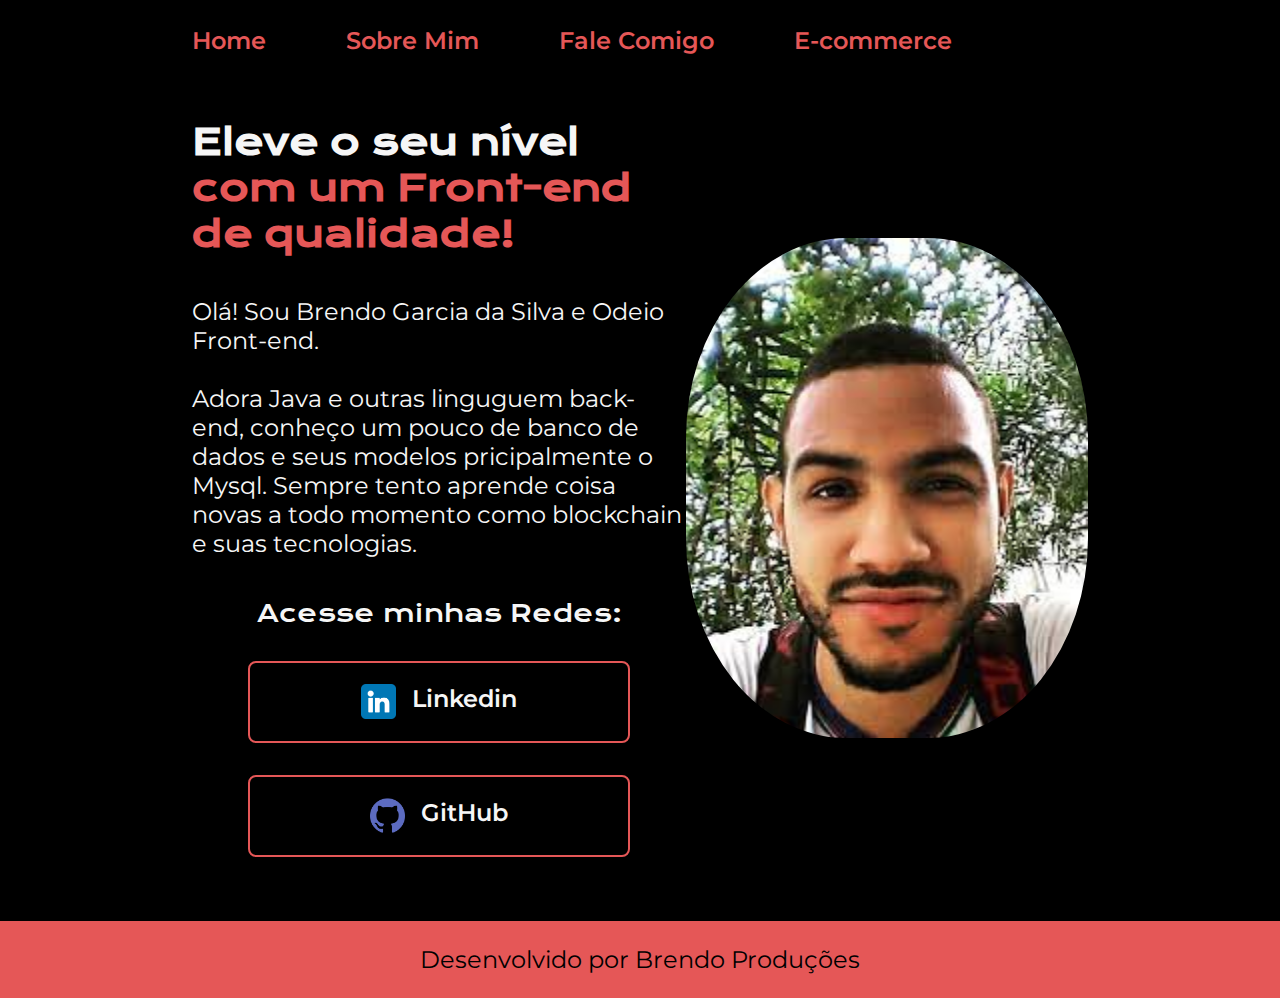
==== index.html @ cc3c5d83 "Update index.html" ====
<!DOCTYPE html>
<html lang="pt-br">

<head>
    <meta charset="UTF-8">
    <meta http-equiv="X-UA-Compatible" content="IE=edge">
    <meta name="viewport" content="width=device-width, initial-scale=1.0">
    <title>Portifolio</title>
    <link rel="stylesheet" href="style.css">
</head>

<body>
    <header class="cabecalho">
        <nav class="cabecalho__navbar">
            <a class="cabecalho__navbar__link" href="index.html">Home</a>
            <a class="cabecalho__navbar__link" href="aboutme.html">Sobre Mim</a>
          <a class="cabecalho__navbar__link" href="form.html">Fale Comigo</a>
          <a class="cabecalho__navbar__link" href="Ecomerce.html">E-commerce</a>  
        </nav>
    </header>
    <main class="apresentacao">
        <section class="apresentacao__conteudo">
            <h1 class="apresentacao__conteudo__titulo">Eleve o seu nível <strong 
            class="titulo-destaque">com um Front-end de qualidade!
            </strong></h1>
            <p class="apresentacao__conteudo__texto">Olá! Sou Brendo Garcia da Silva e Odeio Front-end.<br></br>
          Adora Java e outras linguguem back-end, conheço um pouco de banco de dados e seus modelos pricipalmente o Mysql. Sempre tento aprende coisa novas a todo momento como blockchain e suas tecnologias.</p>
            <div class="apresentacao__botoes">
                <h2 class="apresentacao__botoes__subtitulo">Acesse minhas Redes:</h2>
                <a class="apresentacao__botao_link" href="www.linkedin.com/in/brendo-garcia-da-silva-a642091a2"> <img class="icongit" src="/imgs/linkedin.png" alt="icon-linkdin">Linkedin</a>
                <a class="apresentacao__botao_link" href="https://github.com/BrendoGarcia"> <img class="icongit" src="/imgs/github (1).png" alt="icon-github">GitHub</a>
            </div>
        </section>
        <img class="minhafoto" src="imgs/images.jpg" alt="minhafoto">
    </main>
    <footer class="rodape">
        <p>Desenvolvido por Brendo Produções</p>
    </footer>
</body>

</html>
---- style.css ----
@import url('https://fonts.googleapis.com/css2?family=Krona+One&family=Montserrat:wght@400;600&display=swap');

:root{
    --cor-primaria: #000000;
    --cor-secundaria: #f6f6f6;
    --cor-terciaria: #e55757;
    --cor-hover: #272727;

    --fonte-primaria: 'Krona One', sans-serif;
    --fonte-secundaria:'Montserrat', sans-serif;
}

*{
    margin: 0;
    padding: 0;
}

body{
    /* height: 100vh; (ctrl+k+C)*/
    box-sizing: border-box;
    background-color: var(--cor-primaria);
    color: var(--cor-secundaria);
}

.titulo-destaque{
    color: var(--cor-terciaria);
}

.apresentacao{
    padding: 5% 15%;
    display: flex;
    align-items: center;
    justify-content: space-between;
}
.apresentacao__conteudo{
    width: 615px;
    display: flex;
    flex-direction: column;
    gap: 40px;
}

.apresentacao__conteudo__titulo{
    font-size: 2.25rem;
    font-family:var(--fonte-primaria);
}

.apresentacao__conteudo__texto{
    font-size: 1.5rem;
    font-family: var(--fonte-secundaria);
}

.apresentacao__botoes{
    display: flex;
    flex-direction: column;
    align-items: center;
    gap: 32px;
    justify-content: space-between;
}
.apresentacao__botoes__subtitulo{
    font-family:var(--fonte-primaria);
    font-weight: 400;
    font-size: 1.5rem;
}

.apresentacao__botao_link{
    
    display: flex;
    justify-content: center;
    gap: 16px;
    width: 378px;
    text-align: center;
    border-radius: 8px;
    padding: 21.5px 0;
    text-decoration: none;
    color: var(--cor-secundaria);
    font-weight: 600;
    font-size: 1.5rem;
    font-family: var(--fonte-secundaria);
    border: 2px solid var(--cor-terciaria) ;
}

.apresentacao__botao_link:hover{
    background-color: var(--cor-hover);
}

.rodape{
    padding: 24px;
    color: var(--cor-primaria);
    background-color: var(--cor-terciaria);
    text-align: center;
    font-family: var(--fonte-secundaria);
    font-size: 1.5rem;
    font-weight: 400;
}

.cabecalho{
    padding: 2% 0% 0% 15%;
}

.cabecalho__navbar{
    display: flex;
    gap: 80px;
}

.cabecalho__navbar__link{
    font-family: var(--fonte-secundaria);
    font-size: 1.5rem;
    font-weight: 600;
    color: var(--cor-terciaria);
    text-decoration: none;
}

.cabecalho__navbar__link:hover {
    color: #365678;
}
.exp{
  color: #e55757;
  font-size: 1.5rem;
  font-family: var(--fonte-secundaria);
}
.minhafoto{

    width: 500px;
    height: 500px;

    border-radius: 40%;
    transition: transform 0.3s;
}

.minhafoto:hover{
    transform: scale(1.1);
}
.icongit{
  width: 35px;
  height: 35px;


  .minhafoto{
      width: 300px;
      height: 300px;
  }

  
}
.comigoentre{
  text-align: center;
  color: #ffffff;
  font-size: 1.5rem;
  font-family: var(--fonte-primaria);
}

.produtos{

  display: flex;
  justify-content: space-around;
  flex-wrap: wrap;
}
.produto2{

  display: flex;
  justify-content: space-around;
  flex-wrap: wrap;
}

.produtoscriados{

  color: var(--cor-secundaria);
  font-weight: 600;
  font-size: 1.5rem;
  font-family: var(--fonte-secundaria);
}




.comprar{
  border-radius: 25%;
  font-size: 1.5rem;
  font-family: var(--fonte-primaria);
  text-decoration: none;
  width: 200px;
  height: 50px;
  justify-content: center;
  align-items: center;
  text-align: center;
  background-color: #721818;
  cursor:pointer;
  
}

.comprar:hover{
    transform: scale(1.1);
}
.lojinha{
  font-size: 2.25rem;
  font-family:var(--fonte-primaria);
  text-align: center;
  
}

.corpoEcomerce {
  font-family: Arial, sans-serif;
  margin: 0;
  padding: 0;
  background-color: #000000;
}

.lojaminha {
  background-color: #333;
  color: white;
  padding: 10px 0;
  text-align: center;
}

.credprodutos {
  max-width: 1200px;
  margin: 20px auto;
  display: grid;
  grid-template-columns: repeat(auto-fit, minmax(250px, 1fr));
  grid-gap: 20px;
  justify-items: center;
}

.produtos {
  background-color: #795858;
  width: 100%;
  padding: 20px;
  border-radius: 10px;
  box-shadow: 0px 0px 10px rgba(0, 0, 0, 0.1);
  transition: all 0.3s ease;
}

.produtos:hover {
  transform: translateY(-5px);
  box-shadow: 0px 0px 20px rgba(0, 0, 0, 0.2);
}

.produtos img {
  width: 100%;
  border-radius: 5px;
}

.produtos h2 {
  font-size: 20px;
  margin: 10px 0;
  text-align: center;
}

.produtos .precoProdutps {
  font-size: 16px;
  color: #80db80;
  text-align: center;
}

.produtos button {
  background-color: #3c549a;
  color: white;
  border: none;
  padding: 10px 20px;
  border-radius: 5px;
  cursor: pointer;
  display: block;
  margin: 0 auto;
  transition: background-color 0.3s ease;
}

.produtos button:hover {
  background-color: #aa6e6e;
}
.nomeProdutos{
  font-size: 2.25rem;
  font-family:var(--fonte-primaria);
  color: var(--cor-terciaria);
}

}
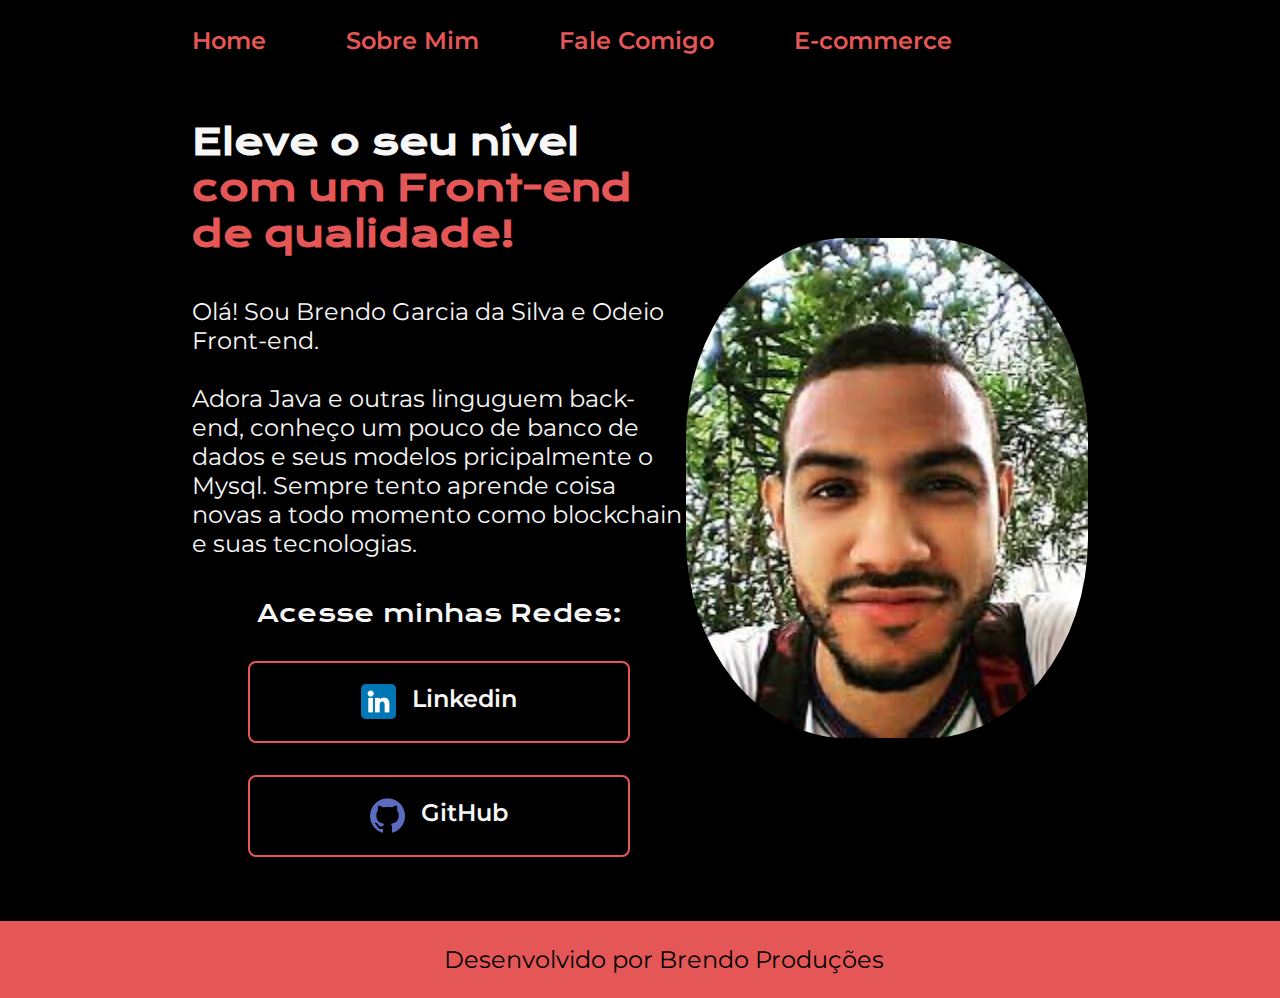
==== commit 643996bd: "Update index.html" ====
--- a/index.html
+++ b/index.html
@@ -7,6 +7,7 @@
     <meta name="viewport" content="width=device-width, initial-scale=1.0">
     <title>Portifolio</title>
     <link rel="stylesheet" href="style.css">
+    <script src="script.js"></script>
 </head>
 
 <body>
@@ -27,8 +28,8 @@
           Adora Java e outras linguguem back-end, conheço um pouco de banco de dados e seus modelos pricipalmente o Mysql. Sempre tento aprende coisa novas a todo momento como blockchain e suas tecnologias.</p>
             <div class="apresentacao__botoes">
                 <h2 class="apresentacao__botoes__subtitulo">Acesse minhas Redes:</h2>
-                <a class="apresentacao__botao_link" href="www.linkedin.com/in/brendo-garcia-da-silva-a642091a2"> <img class="icongit" src="/imgs/linkedin.png" alt="icon-linkdin">Linkedin</a>
-                <a class="apresentacao__botao_link" href="https://github.com/BrendoGarcia"> <img class="icongit" src="/imgs/github (1).png" alt="icon-github">GitHub</a>
+                <a class="apresentacao__botao_link" href="https://linkedin.com/in/brendo-garcia-da-silva-a642091a2"> <img class="icongit" src="imgs/linkedin.png" alt="icon-linkdin">Linkedin</a>
+                <a class="apresentacao__botao_link" href="https://github.com/BrendoGarcia"> <img class="icongit" src="imgs/github.png" alt="icon-github">GitHub</a>
             </div>
         </section>
         <img class="minhafoto" src="imgs/images.jpg" alt="minhafoto">
--- a/style.css
+++ b/style.css
@@ -16,7 +16,6 @@
 }
 
 body{
-    /* height: 100vh; (ctrl+k+C)*/
     box-sizing: border-box;
     background-color: var(--cor-primaria);
     color: var(--cor-secundaria);
@@ -90,7 +89,10 @@
     text-align: center;
     font-family: var(--fonte-secundaria);
     font-size: 1.5rem;
+    width: 100%;
     font-weight: 400;
+ 
+
 }
 
 .cabecalho{
@@ -206,10 +208,87 @@
 }
 
 .lojaminha {
+  align-items: center;
+  display: flex;
+  justify-content: space-evenly;
   background-color: #333;
   color: white;
   padding: 10px 0;
   text-align: center;
+
+}
+.carinhocompras {
+    position: relative;
+    display: inline-block;
+    margin: 20px;
+}
+
+.imagemcarinho {
+    cursor: pointer;
+}
+
+.itensnocarinho {
+    display: none;
+    position: absolute;
+    top: 100%;
+    right: 0;
+    background-color: #fff;
+    border: 1px solid #ccc;
+    padding: 10px;
+    min-width: 200px;
+    z-index: 1;
+}
+
+.itensnocarinho:empty {
+    display: none;
+}
+
+.itensnocarinho:empty + .cart-icon {
+    pointer-events: none;
+}
+
+.itensnocarinho:empty ~ .cart-icon .item-count {
+    display: none;
+}
+
+.itensnocarinho:empty ~ .cart-icon img {
+    filter: grayscale(100%);
+}
+
+.itensnocarinho:empty ~ .cart-icon:hover .item-count {
+    display: none;
+}
+
+.itensnocarinho:empty ~ .cart-icon:hover img {
+    filter: none;
+}
+
+.itensnocarinho:before {
+    content: '';
+    position: absolute;
+    top: -10px;
+    right: 10px;
+    border-style: solid;
+    border-width: 0 10px 10px 10px;
+    border-color: transparent transparent #fff transparent;
+}
+
+
+.contadordeitens {
+    position: absolute;
+    top: -8px;
+    right: -8px;
+    background-color: red;
+    color: #fff;
+    font-size: 12px;
+    padding: 3px 6px;
+    border-radius: 50%;
+}
+
+
+.imagemcarinho img {
+    width: 24px;
+    height: 24px;
 }
 
 .credprodutos {
@@ -252,7 +331,7 @@
   text-align: center;
 }
 
-.produtos button {
+.botaoadicionar {
   background-color: #3c549a;
   color: white;
   border: none;
@@ -264,7 +343,7 @@
   transition: background-color 0.3s ease;
 }
 
-.produtos button:hover {
+.botaoadicionar:hover {
   background-color: #aa6e6e;
 }
 .nomeProdutos{
@@ -272,5 +351,54 @@
   font-family:var(--fonte-primaria);
   color: var(--cor-terciaria);
 }
-
-}
+@media screen and (max-width: 768px) {
+.corpoEcomerce {
+    grid-template-columns: repeat(auto-fit, minmax(150px, 1fr));
+}
+
+
+
+  .itemCarrinho {
+      color: #e55757;
+  }
+
+  
+  .itensnocarinho {
+      display: flex;
+      position: absolute;
+      top: 100%;
+      right: 0;
+      background-color: #fff;
+      border: 1px solid #ccc;
+      padding: 10px;
+      min-width: 200px;
+      z-index: 1;
+      box-shadow: 0 0 10px rgba(0, 0, 0, 0.2); 
+  }
+
+
+  
+.busca{
+  width: 100%;
+  display: flex;
+  justify-content: center;
+  margin: 20px 0;
+}
+
+.campoBusca {
+  width: 50%;
+  padding: 10px;
+  font-size: 1rem;
+  border: 2px solid var(--cor-terciaria);
+  border-radius: 5px;
+}
+
+
+.produtos{
+  display: flex;
+  justify-content: space-around;
+  flex-wrap: wrap;
+}
+
+}  
+
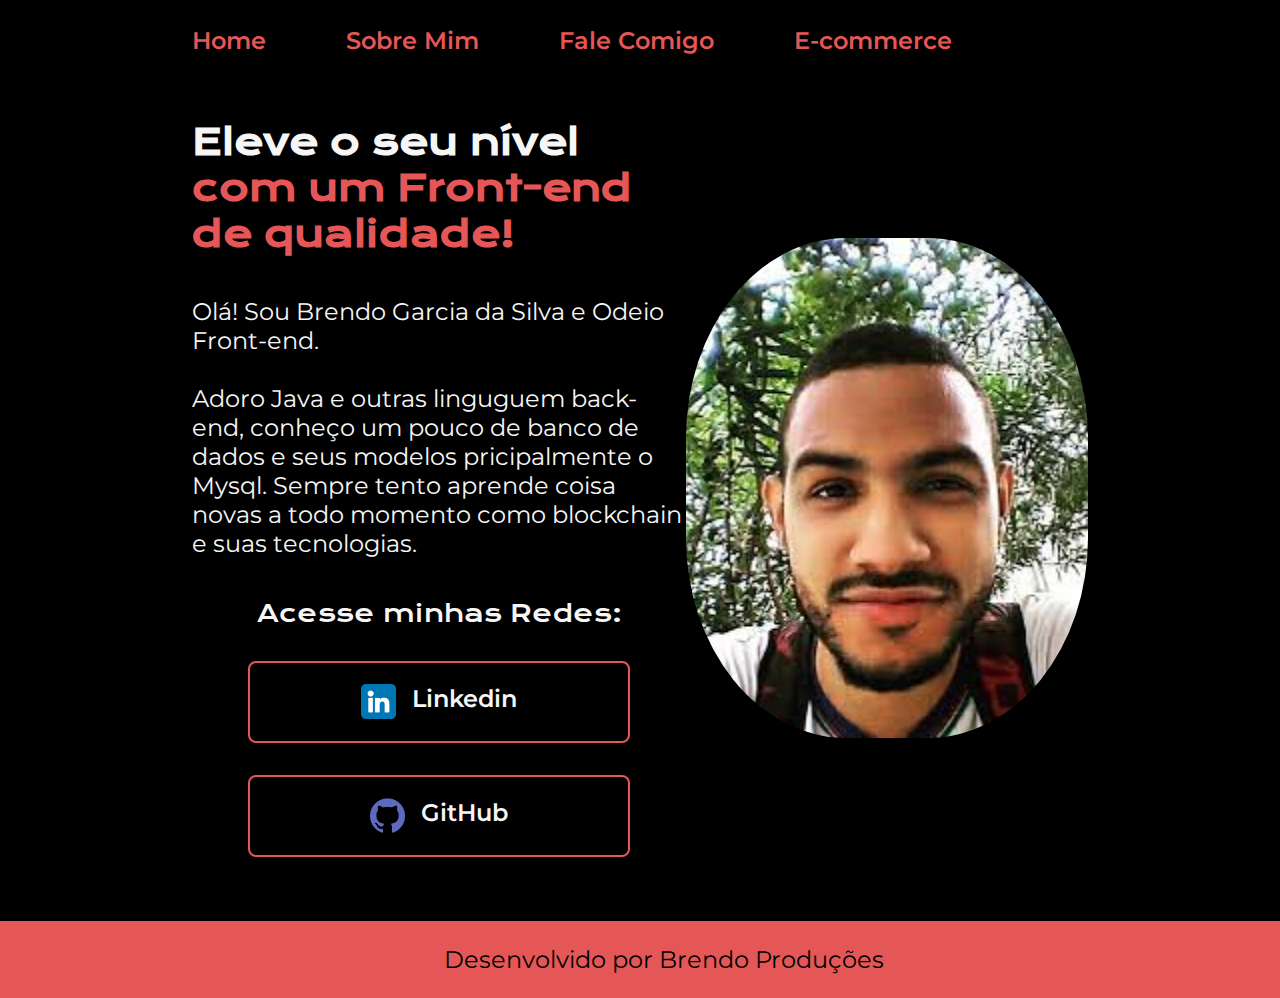
==== commit 32fe1e15: "Update index.html" ====
--- a/index.html
+++ b/index.html
@@ -4,7 +4,7 @@
 <head>
     <meta charset="UTF-8">
     <meta http-equiv="X-UA-Compatible" content="IE=edge">
-    <meta name="viewport" content="width=device-width, initial-scale=1.0">
+    <meta name="viewport" : initial-scale="1,maximum-scale=1,minimum-scale=1">
     <title>Portifolio</title>
     <link rel="stylesheet" href="style.css">
     <script src="script.js"></script>
@@ -25,17 +25,17 @@
             class="titulo-destaque">com um Front-end de qualidade!
             </strong></h1>
             <p class="apresentacao__conteudo__texto">Olá! Sou Brendo Garcia da Silva e Odeio Front-end.<br></br>
-          Adora Java e outras linguguem back-end, conheço um pouco de banco de dados e seus modelos pricipalmente o Mysql. Sempre tento aprende coisa novas a todo momento como blockchain e suas tecnologias.</p>
+          Adoro Java e outras linguguem back-end, conheço um pouco de banco de dados e seus modelos pricipalmente o Mysql. Sempre tento aprende coisa novas a todo momento como blockchain e suas tecnologias.</p>
             <div class="apresentacao__botoes">
                 <h2 class="apresentacao__botoes__subtitulo">Acesse minhas Redes:</h2>
-                <a class="apresentacao__botao_link" href="https://linkedin.com/in/brendo-garcia-da-silva-a642091a2"> <img class="icongit" src="imgs/linkedin.png" alt="icon-linkdin">Linkedin</a>
-                <a class="apresentacao__botao_link" href="https://github.com/BrendoGarcia"> <img class="icongit" src="imgs/github.png" alt="icon-github">GitHub</a>
+                <a class="apresentacao__botao_link" href="www.linkedin.com/in/brendo-garcia-da-silva-a642091a2"> <img class="icongit" src="/imgs/linkedin.png" alt="icon-linkdin">Linkedin</a>
+                <a class="apresentacao__botao_link" href="https://github.com/BrendoGarcia"> <img class="icongit" src="/imgs/github (1).png" alt="icon-github">GitHub</a>
             </div>
         </section>
         <img class="minhafoto" src="imgs/images.jpg" alt="minhafoto">
     </main>
     <footer class="rodape">
-        <p>Desenvolvido por Brendo Produções</p>
+        <p class="teste">Desenvolvido por Brendo Produções</p>
     </footer>
 </body>
 
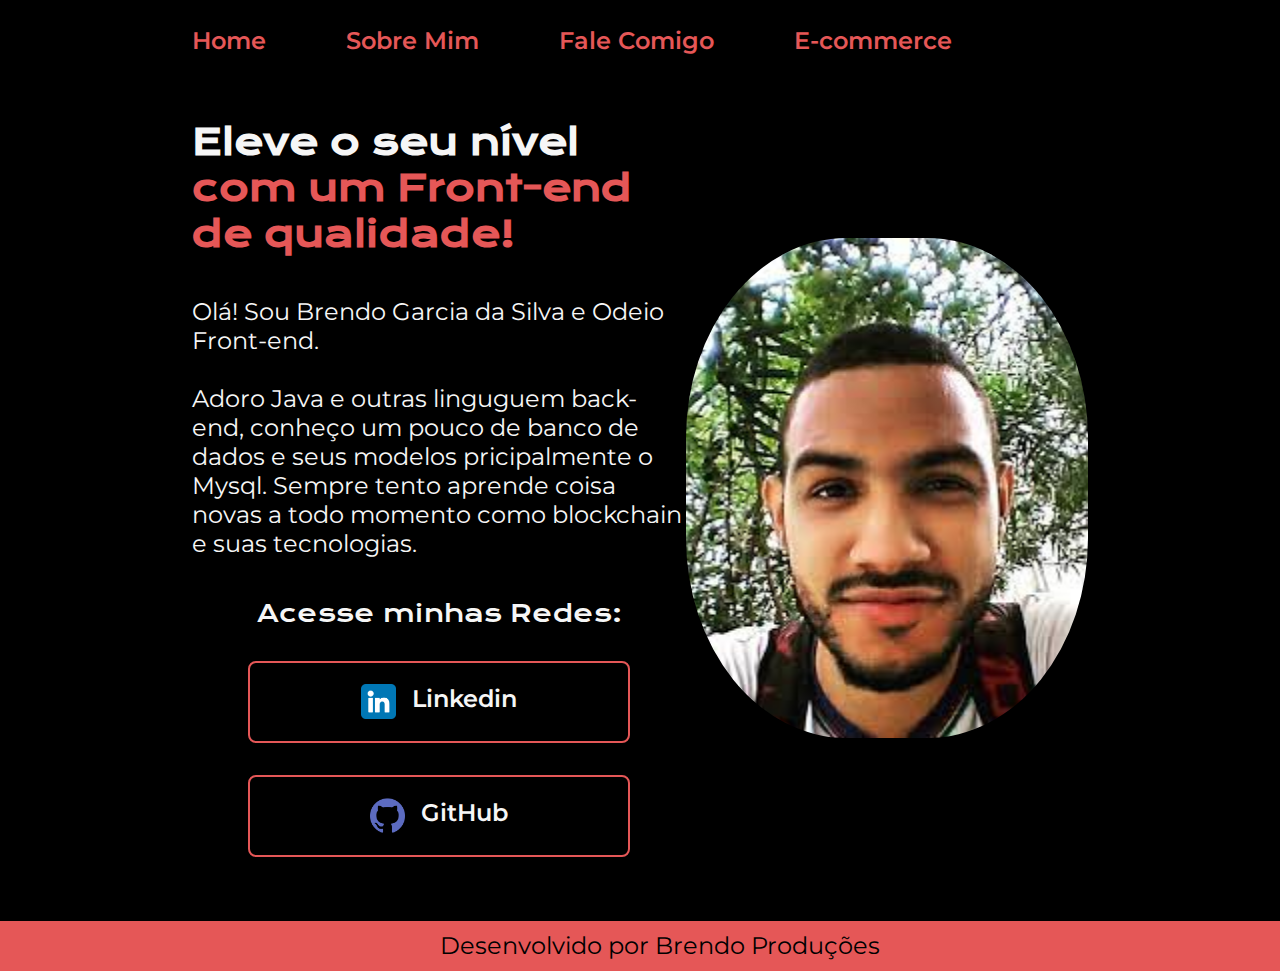
==== commit e9603546: "Update index.html" ====
--- a/index.html
+++ b/index.html
@@ -28,8 +28,8 @@
           Adoro Java e outras linguguem back-end, conheço um pouco de banco de dados e seus modelos pricipalmente o Mysql. Sempre tento aprende coisa novas a todo momento como blockchain e suas tecnologias.</p>
             <div class="apresentacao__botoes">
                 <h2 class="apresentacao__botoes__subtitulo">Acesse minhas Redes:</h2>
-                <a class="apresentacao__botao_link" href="www.linkedin.com/in/brendo-garcia-da-silva-a642091a2"> <img class="icongit" src="/imgs/linkedin.png" alt="icon-linkdin">Linkedin</a>
-                <a class="apresentacao__botao_link" href="https://github.com/BrendoGarcia"> <img class="icongit" src="/imgs/github (1).png" alt="icon-github">GitHub</a>
+                <a class="apresentacao__botao_link" href="www.linkedin.com/in/brendo-garcia-da-silva-a642091a2"> <img class="icongit" src="imgs/linkedin.png" alt="icon-linkdin">Linkedin</a>
+                <a class="apresentacao__botao_link" href="https://github.com/BrendoGarcia"> <img class="icongit" src="imgs/github (1).png" alt="icon-github">GitHub</a>
             </div>
         </section>
         <img class="minhafoto" src="imgs/images.jpg" alt="minhafoto">
--- a/style.css
+++ b/style.css
@@ -16,6 +16,8 @@
 }
 
 body{
+    height: 100%;
+    margin: 0;
     box-sizing: border-box;
     background-color: var(--cor-primaria);
     color: var(--cor-secundaria);
@@ -83,7 +85,7 @@
 }
 
 .rodape{
-    padding: 24px;
+    line-height: 50px;
     color: var(--cor-primaria);
     background-color: var(--cor-terciaria);
     text-align: center;
@@ -91,20 +93,23 @@
     font-size: 1.5rem;
     width: 100%;
     font-weight: 400;
- 
-
-}
+    padding: 0 20px;
+}
+
 
 .cabecalho{
     padding: 2% 0% 0% 15%;
+  
 }
 
 .cabecalho__navbar{
+  
     display: flex;
     gap: 80px;
 }
 
 .cabecalho__navbar__link{
+  
     font-family: var(--fonte-secundaria);
     font-size: 1.5rem;
     font-weight: 600;
@@ -201,13 +206,18 @@
 }
 
 .corpoEcomerce {
+  grid-gap: 5px;  
+  grid-template-columns: repeat(auto-fit, 100px);
+  grid-template-rows: repeat(2, 100px); 
+  height: 100%;
   font-family: Arial, sans-serif;
   margin: 0;
   padding: 0;
   background-color: #000000;
 }
 
-.lojaminha {
+.lojaminha{
+  height: 50px;
   align-items: center;
   display: flex;
   justify-content: space-evenly;
@@ -353,6 +363,7 @@
 }
 @media screen and (max-width: 768px) {
 .corpoEcomerce {
+    transform: translateY(-5px); box-shadow: 0px 0px 20px rgba(0, 0, 0, 0.2);
     grid-template-columns: repeat(auto-fit, minmax(150px, 1fr));
 }
 
@@ -400,5 +411,9 @@
   flex-wrap: wrap;
 }
 
+.imgstamanha{
+  
+}
+  
+
 }  
-
